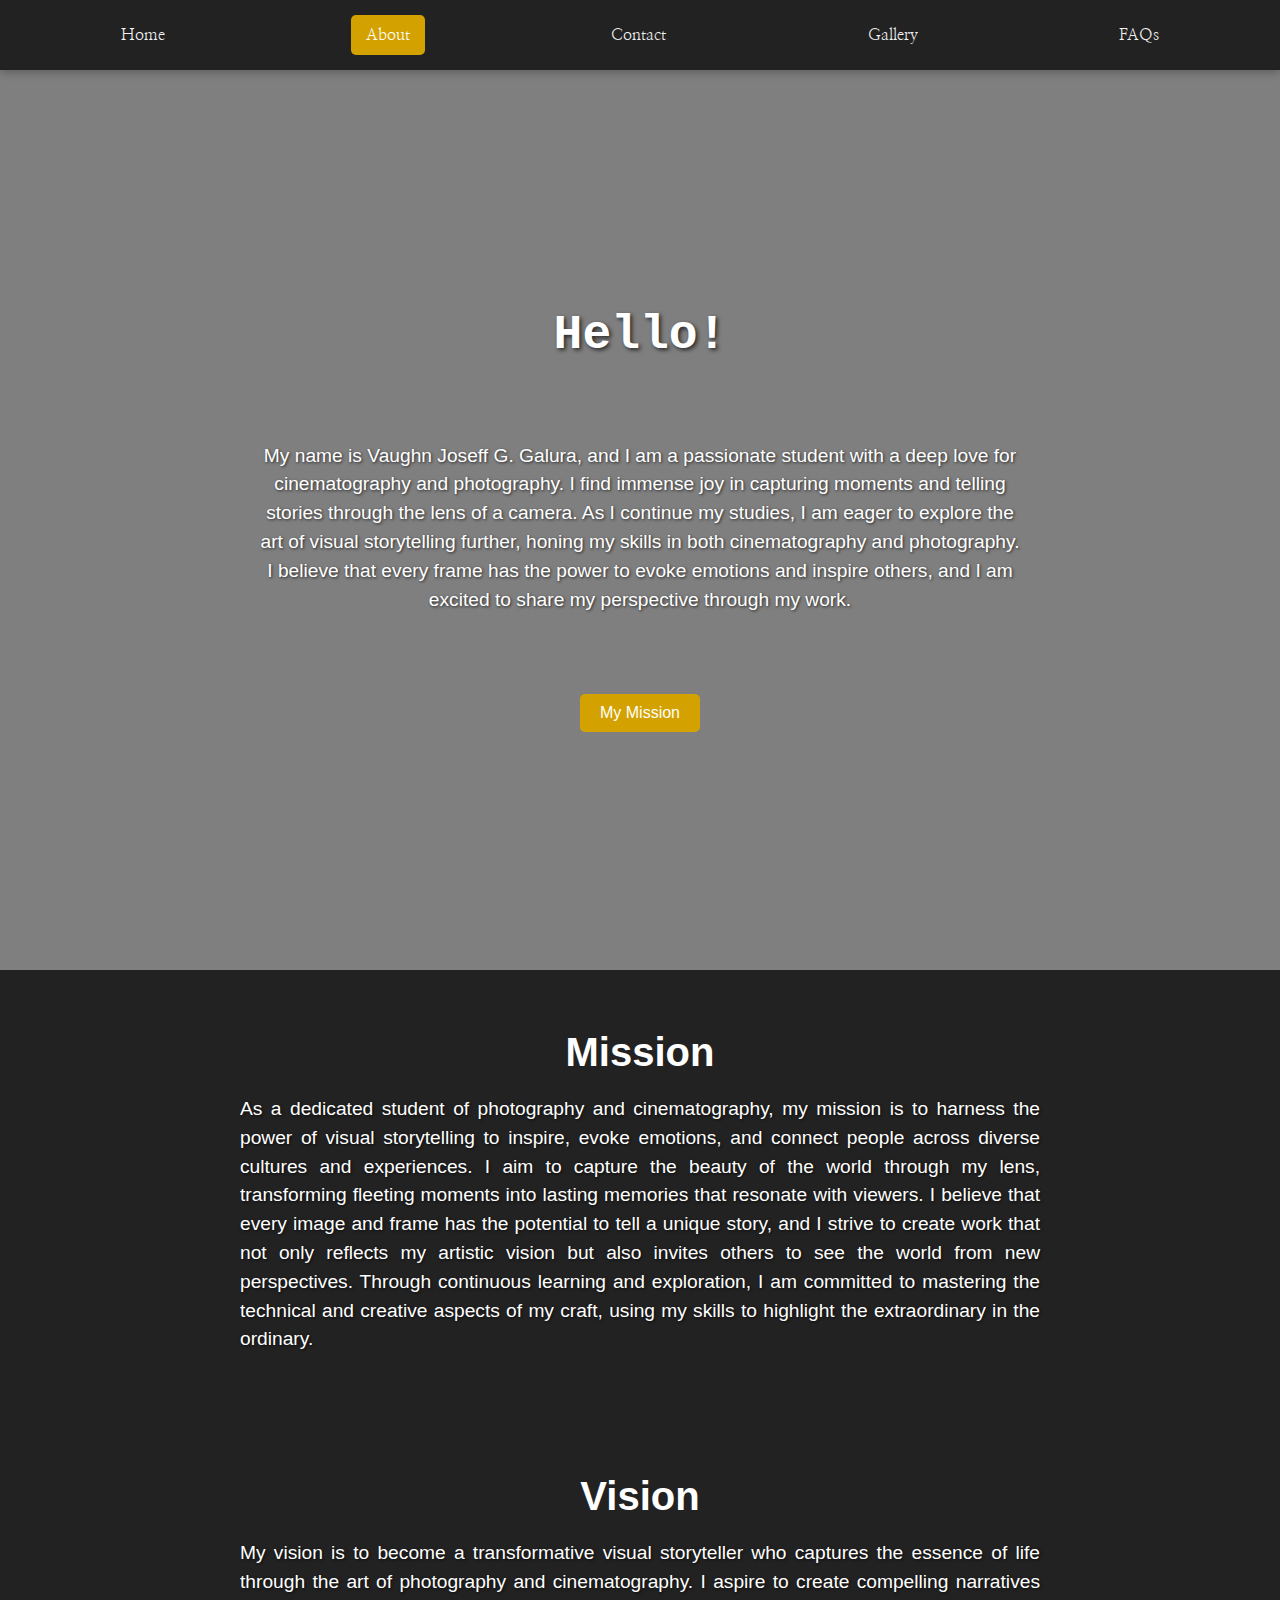
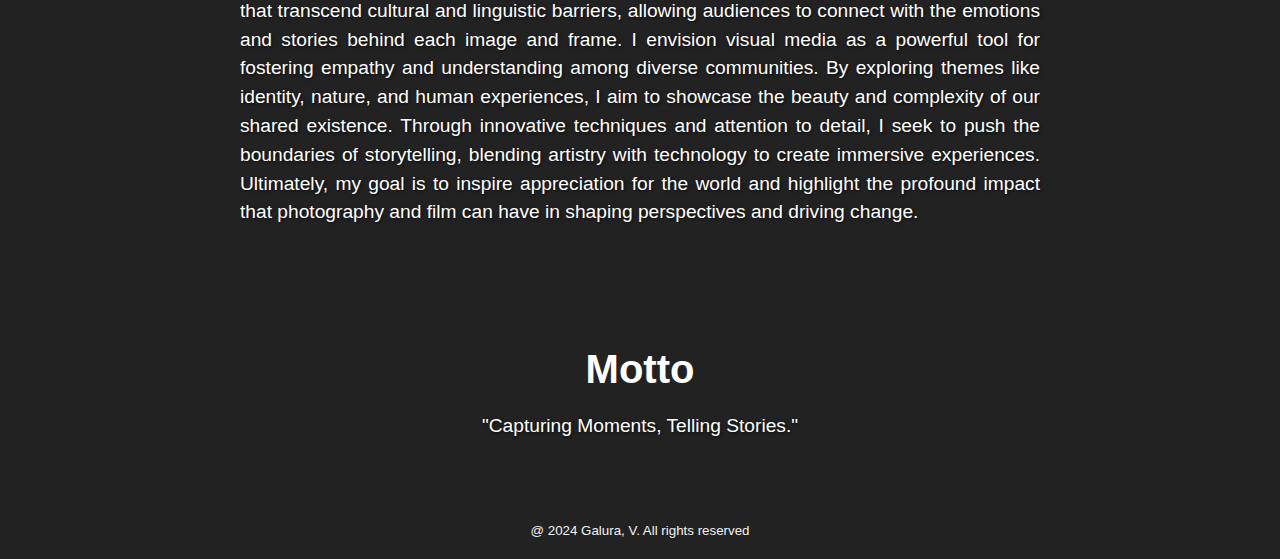
==== about.html @ f445e1b8 "Add files via upload" ====
<!DOCTYPE html>
<html lang="eng">
    <head>
        <title>VTIKS</title>
        <meta charset="utf-8">
        <meta name="viewport" content="width=device-width, initial-scale=1">
        <link rel="icon" type="image/x-icon" href="Images/Designer.png">
        <link rel="stylesheet" href="about.css">
        <link rel="preconnect" href="https://fonts.googleapis.com">
        <link rel="preconnect" href="https://fonts.gstatic.com" crossorigin>
        <link href="https://fonts.googleapis.com/css2?family=Bree+Serif&family=Nanum+Myeongjo:wght@400;700;800&family=Noto+Sans+JP:wght@100..900&family=Oswald:wght@200..700&display=swap" rel="stylesheet">
    </head>
    <body>
        <div class="topnav">
            <div class="hamburger" onclick="toggleMenu()">
                <div></div>
                <div></div>
                <div></div>
            </div>
            <a href="index.html">Home</a>
            <a class="active" href="about.html">About</a>
            <a href="contact.html">Contact</a>
            <a href="page4.html">Gallery</a>
            <a href="page5.html">FAQs</a>
            <script>  

    function toggleMenu() {

    const topnav = document.querySelector('.topnav');
    topnav.classList.toggle('active'); // Toggle the active class
}

            </script>
        </div>
        <div class="About">
            <div class="overlay"></div>
            <div class="about-content">
                <h1 id="static-text">Hello!</h1>
                <script>

                const staticText = document.getElementById('static-text');

                staticText.setAttribute('data-text', staticText.textContent);

                </script>
                <p class="width">My name is <strong>Vaughn Joseff G. Galura</strong>, and I am a passionate student with a deep love for cinematography and photography. 
                    I find immense joy in capturing moments and telling stories through the lens of a camera. As I continue my studies, I am eager to explore the art of visual storytelling further, honing my skills in both cinematography and photography. I believe that every frame has the power to evoke emotions and inspire others, and I am excited to share my perspective through my work.</p>
                <a href="#mission" class="btn">My Mission</a>
            </div>
        </div>
    
        <div class="section" id="mission">
            <h2>Mission</h2>
            <p style="text-align: justify;">As a dedicated student of photography and cinematography, my mission is to harness the power of visual storytelling to 
            inspire, evoke emotions, and connect people across diverse cultures and experiences. I aim to capture the beauty of the world 
            through my lens, transforming fleeting moments into lasting memories that resonate with viewers. 
            I believe that every image and frame has the potential to tell a unique story, and I strive to create work that not only reflects 
            my artistic vision but also invites others to see the world from new perspectives. 
            Through continuous learning and exploration, I am committed to mastering the technical and creative aspects of my craft, using my 
            skills to highlight the extraordinary in the ordinary.</p>
        </div>
    
        <div class="section">
            <h2>Vision</h2>
            <p style="text-align: justify;">My vision is to become a transformative visual storyteller who captures the essence of life through the art of photography and cinematography. 
            I aspire to create compelling narratives that transcend cultural and linguistic barriers, allowing audiences to connect with the emotions and stories 
            behind each image and frame. I envision visual media as a powerful tool for fostering empathy and understanding among diverse communities. By exploring 
            themes like identity, nature, and human experiences, I aim to showcase the beauty and complexity of our shared existence. Through innovative techniques 
            and attention to detail, I seek to push the boundaries of storytelling, blending artistry with technology to create immersive experiences. Ultimately, 
            my goal is to inspire appreciation for the world and highlight the profound impact that photography and film can have in shaping perspectives and driving change.</p>
        </div>
    
        <div class="section">
            <h2>Motto</h2>
            <p>"Capturing Moments, Telling Stories."</p>
        </div>
        <div class="footer">
        <footer style="text-align: center;">
            <small>@ 2024 Galura, V. All rights reserved</small>
        </footer>
    </div>
        </body>
        </html>
---- about.css ----
/** GENERAL SETTINGS **/

* {
  margin: 0;
  padding: 0;
  box-sizing: border-box;
}

body, html {
  height: 100%;
  font-family: 'Arial', sans-serif;
  color: white;
  scroll-behavior: smooth;
}

.About {
  background-image: url('Images/About.png'); 
  height: 100vh;
  background-position: center;
  background-repeat: no-repeat;
  background-size: cover;
  position: relative;
  display: flex;
  align-items: center;
  justify-content: center;
  text-align: center;
}

.width {

  text-align: center;
  max-width: 800px;
  padding: 60px 20px;
  font-family: "Roboto", sans-serif;
  font-weight: 250;
}


/* TEXT ANIMATION SETTINGS */

h1 {
  font-size: 4em;
  color: #fff; /* White text color */
  font-family: 'Courier New', Courier, monospace; /* Monospace font for a retro look */
  position: relative;
  overflow: hidden;
  text-shadow: 
      0 0 5px rgba(255, 255, 255, 0.5),
      0 0 10px rgba(255, 255, 255, 0.3),
      0 0 15px rgba(255, 255, 255, 0.1);
}

@keyframes static {
  0% { text-shadow: 
      0 0 5px rgba(255, 255, 255, 0.5),
      0 0 10px rgba(255, 255, 255, 0.3),
      0 0 15px rgba(255, 255, 255, 0.1); }
  10% { text-shadow: 
      1px 1px 5px rgba(255, 255, 255, 0.5),
      1px 1px 10px rgba(255, 255, 255, 0.3),
      1px 1px 15px rgba(255, 255, 255, 0.1); }
  20% { text-shadow: 
      -1px -1px 5px rgba(255, 255, 255, 0.5),
      -1px -1px 10px rgba(255, 255, 255, 0.3),
      -1px -1px 15px rgba(255, 255, 255, 0.1); }
  30% { text-shadow: 
      2px 2px 5px rgba(255, 255, 255, 0.5),
      2px 2px 10px rgba(255, 255, 255, 0.3),
      2px 2px 15px rgba(255, 255, 255, 0.1); }
  40% { text-shadow: 
      -2px -2px 5px rgba(255, 255, 255, 0.5),
      -2px -2px 10px rgba(255, 255, 255, 0.3),
      -2px -2px 15px rgba(255, 255, 255, 0.1); }
  100% { text-shadow: 
      0 0 5px rgba(255, 255, 255, 0.5),
      0 0 10px rgba(255, 255, 255, 0.3),
      0 0 15px rgba(255, 255, 255, 0.1); }
}

h1 {
  animation: static 0.1s infinite; 
}



.overlay {
  position: absolute;
  top: 0;
  left: 0;
  width: 100%;
  height: 100%;
  background: rgba(0, 0, 0, 0.5); 
}

.about-content {
  position: relative;
  z-index: 2;
}

h1 {
  font-size: 3em;
  margin-bottom: 20px;
  text-shadow: 2px 2px 4px rgba(0, 0, 0, 0.7);
}

p {
  font-size: 1.2em;
  line-height: 1.5;
  text-shadow: 1px 1px 3px rgba(0, 0, 0, 0.7);
}

.btn {
  display: inline-block;
  margin-top: 20px;
  padding: 10px 20px;
  background: #d3a200; 
  color: white;
  text-decoration: none;
  border-radius: 5px;
  transition: background 0.3s ease;
}

.btn:hover {
  background: #1a1a1af6;
}

.section {
  padding: 60px 20px;
  text-align: center;
  background: #222; 
}

.section h2 {
  font-size: 2.5em;
  margin-bottom: 20px;
}

.section p {
  font-size: 1.2em;
  line-height: 1.5;
  max-width: 800px;
  margin: auto;
  font-family: "Roboto", sans-serif;
}

/**TOP NAVIGATION BAR SETTINGS**/
.topnav {
  display: flex; 
  justify-content: space-around; 
  align-items: center; 
  background-color: #222; 
  padding: 15px 20px; 
  box-shadow: 0 2px 10px rgba(0, 0, 0, 0.3); 
  flex-wrap: wrap; 
  font-family: "Nanum Myeongjo", serif;
}

.topnav a {
  color: #f2f2f2;
  text-decoration: none;
  font-size: 16px; 
  padding: 10px 15px; 
  transition: background-color 0.3s, color 0.3s, transform 0.2s; 
  border-radius: 5px; 
}

.topnav a:hover {
  background-color: #575757; 
  color: #ffffff; 
  transform: scale(1.05); 
}

.topnav a.active {
  background-color: #d3a200; 
  color: white; 
}

/* Hamburger menu styles */
.hamburger {
  display: none; 
  flex-direction: column; 
  cursor: pointer; 
}

.hamburger div {
  width: 25px; 
  height: 3px; 
  background-color: #f2f2f2; 
  margin: 4px 0; 
}

/*RESPONSIVE SETTINGS*/

@media (max-width: 768px) {
  .topnav {
      flex-direction: column; 
      align-items: flex-start; 
      padding: 10px; 
  }

  .topnav a {
      width: 100%; 
      text-align: center; 
      padding: 10px; 
  }
}

@media (max-width: 768px) {
  .hamburger {
      display: flex; 
      margin-left: auto; 
  }

  .topnav a {
      display: none; 
  }

  .topnav.active a {
      display: block; 
  }
}

/** FOOTER SETTINGS **/

footer {
  background-color: #222; 
  color: #f2f2f2; 
  padding: 20px 0; 
  text-align: center; 
  position: relative; 
}

.footer-content {
  max-width: 1200px; 
  margin: 0 auto; 
  padding: 0 20px; 
  bottom: 0;
}
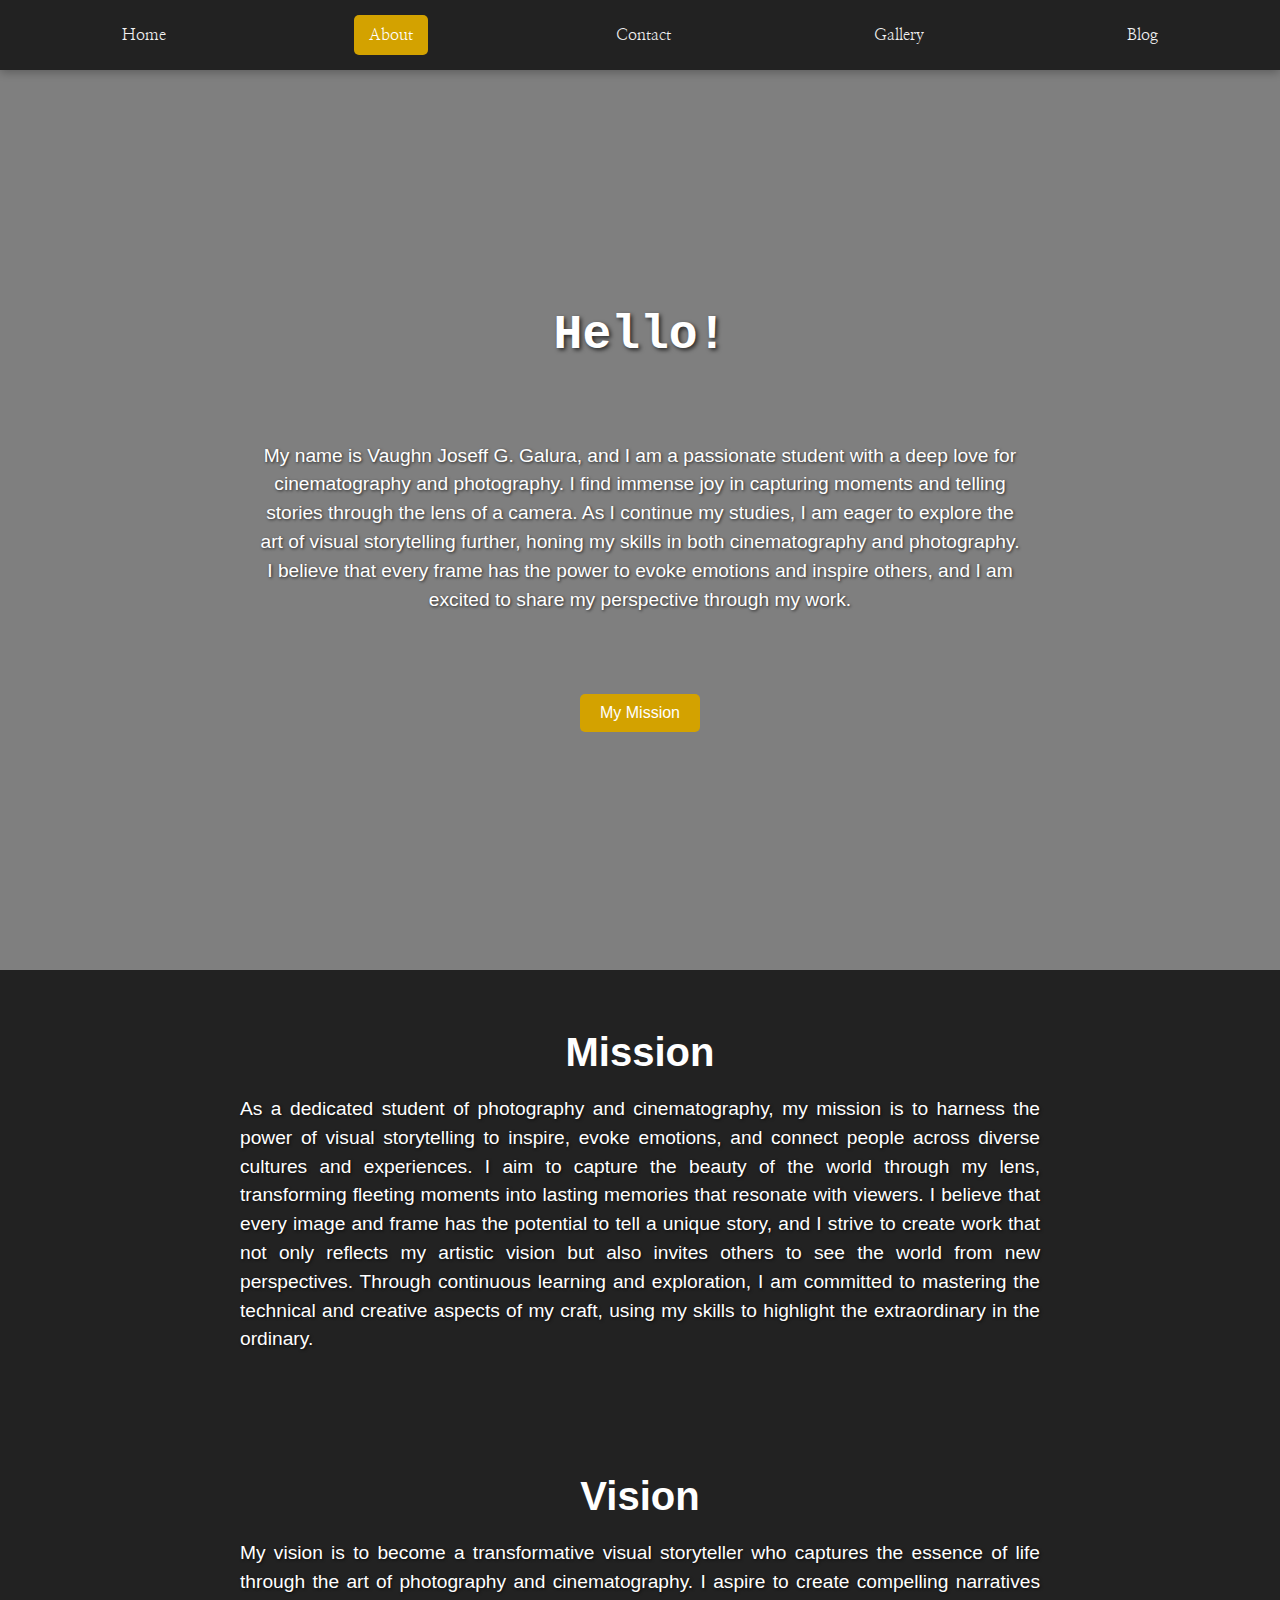
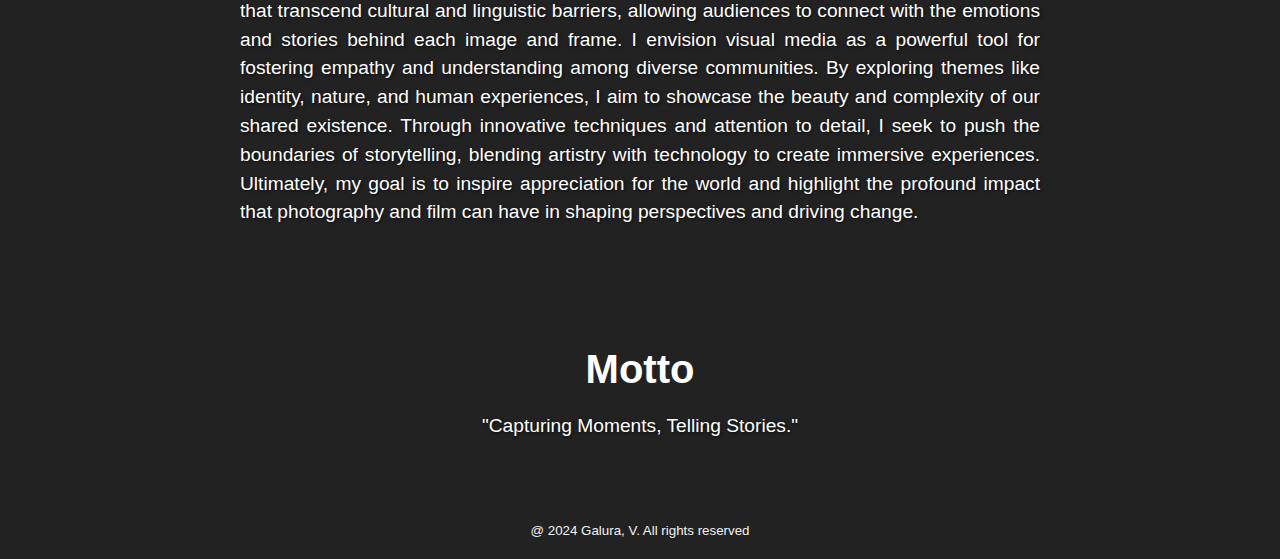
==== commit ccea7371: "Update about.html" ====
--- a/about.html
+++ b/about.html
@@ -4,7 +4,7 @@
         <title>VTIKS</title>
         <meta charset="utf-8">
         <meta name="viewport" content="width=device-width, initial-scale=1">
-        <link rel="icon" type="image/x-icon" href="Images/Designer.png">
+        <link rel="icon" type="image/x-icon" href="Designer.png">
         <link rel="stylesheet" href="about.css">
         <link rel="preconnect" href="https://fonts.googleapis.com">
         <link rel="preconnect" href="https://fonts.gstatic.com" crossorigin>
@@ -21,13 +21,13 @@
             <a class="active" href="about.html">About</a>
             <a href="contact.html">Contact</a>
             <a href="page4.html">Gallery</a>
-            <a href="page5.html">FAQs</a>
+            <a href="page5.html">Blog</a>
             <script>  
 
     function toggleMenu() {
 
     const topnav = document.querySelector('.topnav');
-    topnav.classList.toggle('active'); // Toggle the active class
+    topnav.classList.toggle('active'); 
 }
 
             </script>
@@ -80,4 +80,4 @@
         </footer>
     </div>
         </body>
-        </html>+        </html>
--- a/about.css
+++ b/about.css
@@ -14,7 +14,7 @@
 }
 
 .About {
-  background-image: url('Images/About.png'); 
+  background-image: url('About.jpg'); 
   height: 100vh;
   background-position: center;
   background-repeat: no-repeat;
@@ -40,8 +40,8 @@
 
 h1 {
   font-size: 4em;
-  color: #fff; /* White text color */
-  font-family: 'Courier New', Courier, monospace; /* Monospace font for a retro look */
+  color: #fff; 
+  font-family: 'Courier New', Courier, monospace; 
   position: relative;
   overflow: hidden;
   text-shadow: 
